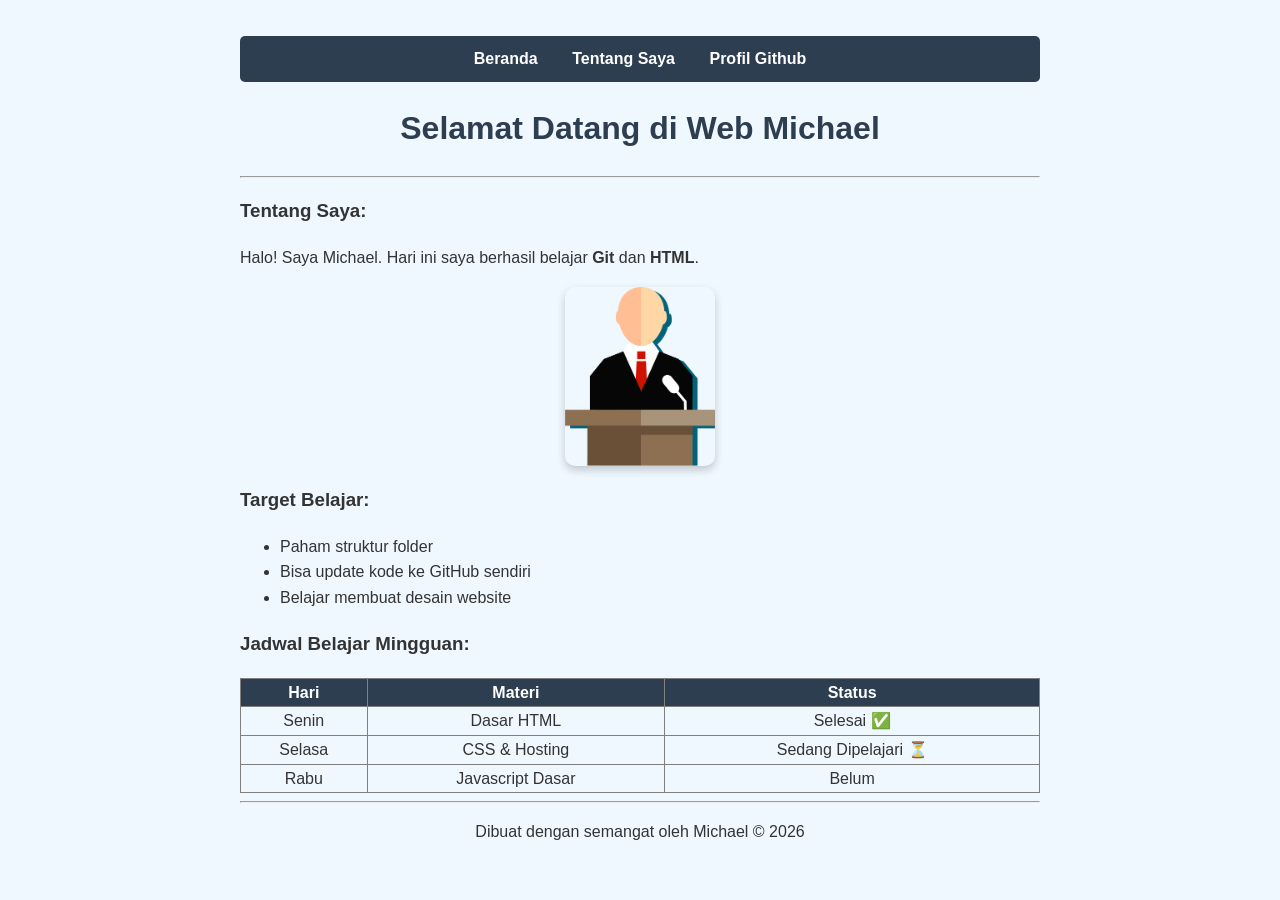
==== index.html @ 50359e4f "Menambahkan tabel" ====
<!DOCTYPE html>
<html lang="id">
<head>
    <meta charset="UTF-8">
    <title>Profil Michael</title>
    <style>
        body {
            background-color: #f0f8ff;
            font-family: Arial, sans-serif;
            line-height: 1.6;
            color: #333;
            max-width: 800px;
            margin: auto;
            padding: 20px;
        }
        h1 {
            color: #2c3e50;
            text-align: center;
        }
        nav ul {
            background: #2c3e50;
            padding: 10px;
            list-style: none;
            text-align: center;
            border-radius: 5px;
        }
        nav ul li {
            display: inline;
            margin: 0 15px;
        }
        nav ul li a {
            color: white;
            text-decoration: none;
            font-weight: bold;
        }
        nav ul li a:hover {
            color: #18bc9c;
        }
        img {
            display: block;
            margin: auto;
            border-radius: 10px;
            box-shadow: 0 4px 8px rgba(0,0,0,0.2);
        }
        table {
            width: 100%;
            border-collapse: collapse;
            text-align: center;
            margin-top: 10px;
        }
    </style>
</head>
<body>

    <nav>
        <ul>
            <li><a href="index.html">Beranda</a></li>
            <li><a href="tentang.html">Tentang Saya</a></li>
            <li><a href="https://github.com/michaelremetwa123" target="_blank">Profil Github</a></li>
        </ul>
    </nav>

    <h1>Selamat Datang di Web Michael</h1>
    <hr> 
    
    <h3>Tentang Saya:</h3>
    <p>Halo! Saya Michael. Hari ini saya berhasil belajar <strong>Git</strong> dan <strong>HTML</strong>.</p>
    <img src="images/foto.png" alt="Foto Michael" width="150">

    <h3>Target Belajar:</h3>
    <ul>
        <li>Paham struktur folder</li>
        <li>Bisa update kode ke GitHub sendiri</li>
        <li>Belajar membuat desain website</li>
    </ul>

    <h3>Jadwal Belajar Mingguan:</h3>
    <table border="1">
        <tr style="background-color: #2c3e50; color: white;">
            <th>Hari</th>
            <th>Materi</th>
            <th>Status</th>
        </tr>
        <tr>
            <td>Senin</td>
            <td>Dasar HTML</td>
            <td>Selesai ✅</td>
        </tr>
        <tr>
            <td>Selasa</td>
            <td>CSS & Hosting</td>
            <td>Sedang Dipelajari ⏳</td>
        </tr>
        <tr>
            <td>Rabu</td>
            <td>Javascript Dasar</td>
            <td>Belum</td>
        </tr>
    </table>

    <hr>
    <p style="text-align: center;">Dibuat dengan semangat oleh Michael &copy; 2026</p>

</body>
</html>
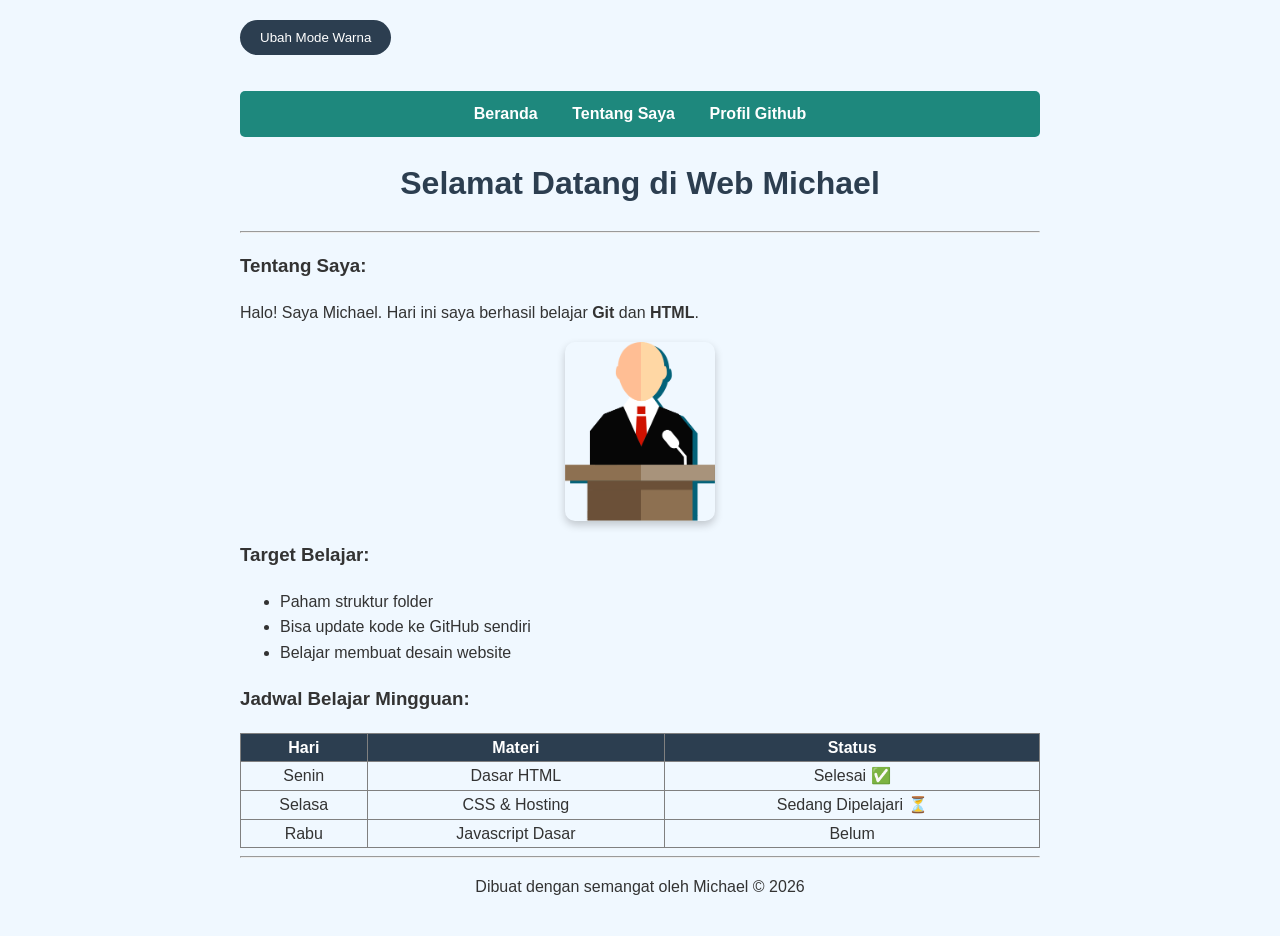
==== commit 132cce1f: "Membuat Dark Mode" ====
--- a/index.html
+++ b/index.html
@@ -2,56 +2,12 @@
 <html lang="id">
 <head>
     <meta charset="UTF-8">
+    <meta name="viewport" content="width=device-width, initial-scale=1.0">
     <title>Profil Michael</title>
-    <style>
-        body {
-            background-color: #f0f8ff;
-            font-family: Arial, sans-serif;
-            line-height: 1.6;
-            color: #333;
-            max-width: 800px;
-            margin: auto;
-            padding: 20px;
-        }
-        h1 {
-            color: #2c3e50;
-            text-align: center;
-        }
-        nav ul {
-            background: #2c3e50;
-            padding: 10px;
-            list-style: none;
-            text-align: center;
-            border-radius: 5px;
-        }
-        nav ul li {
-            display: inline;
-            margin: 0 15px;
-        }
-        nav ul li a {
-            color: white;
-            text-decoration: none;
-            font-weight: bold;
-        }
-        nav ul li a:hover {
-            color: #18bc9c;
-        }
-        img {
-            display: block;
-            margin: auto;
-            border-radius: 10px;
-            box-shadow: 0 4px 8px rgba(0,0,0,0.2);
-        }
-        table {
-            width: 100%;
-            border-collapse: collapse;
-            text-align: center;
-            margin-top: 10px;
-        }
-    </style>
+    <link rel="stylesheet" href="style.css">
 </head>
 <body>
-
+<button id= "btn-mode"> Ubah Mode Warna</button>
     <nav>
         <ul>
             <li><a href="index.html">Beranda</a></li>
@@ -100,6 +56,20 @@
 
     <hr>
     <p style="text-align: center;">Dibuat dengan semangat oleh Michael &copy; 2026</p>
-
+<script>
+    // Kode ini dijamin jalan karena ada di dalam file yang sama
+    const tombol = document.getElementById('btn-mode');
+    
+    tombol.onclick = function() {
+        document.body.classList.toggle('dark-mode');
+        
+        // Bonus: Ganti tulisan tombolnya biar keren
+        if (document.body.classList.contains('dark-mode')) {
+            tombol.innerText = "Nyalakan Lampu";
+        } else {
+            tombol.innerText = "Matikan Lampu";
+        }
+    };
+</script>
 </body>
 </html>
--- a/style.css
+++ b/style.css
@@ -0,0 +1,88 @@
+body {
+    background-color: #f0f8ff;
+    font-family: Arial, sans-serif;
+    line-height: 1.6;
+    color: #333;
+    max-width: 800px;
+    margin: auto;
+    padding: 20px;
+}
+h1 {
+    color: #2c3e50;
+    text-align: center;
+}
+nav ul {
+    background: #1e887d;
+    padding: 10px;
+    list-style: none;
+    text-align: center;
+    border-radius: 5px;
+}
+nav ul li {
+    display: inline;
+    margin: 0 15px;
+}
+nav ul li a {
+    color: white;
+    text-decoration: none;
+    font-weight: bold;
+}
+nav ul li a:hover {
+    color: #18bc9c;
+}
+img {
+    display: block;
+    margin: auto;
+    border-radius: 10px;
+    box-shadow: 0 4px 8px rgba(0,0,0,0.2);
+}
+table {
+    width: 100%;
+    border-collapse: collapse;
+    text-align: center;
+    margin-top: 10px;
+}
+/* Aturan Responsive */
+@media screen and (max-width: 600px) {
+    nav ul li {
+        display: block;
+        margin: 10px 0;
+    }
+}
+.gallery {
+    display: flex;          /* Mengaktifkan mode horizontal */
+    justify-content: center; /* Membuat gambar berada di tengah halaman */
+    gap: 3px;              /* Memberi jarak antar gambar */
+    margin: 20px 0;         /* Memberi jarak atas dan bawah */
+}
+
+.gallery img {
+    border: 3px solid #2c3e50; /* Menambah bingkai agar lebih cantik */
+    transition: transform 0.3s;
+}
+
+.gallery img:hover {
+    transform: scale(1.1); /* Efek membesar sedikit saat disentuh kursor */
+}
+
+/* Warna standar untuk Dark Mode */
+.dark-mode {
+    background-color: #2c3e50 !important;
+    color: #ecf0f1 !important;
+}
+
+/* Biar tombolnya kelihatan bagus */
+#btn-mode {
+    padding: 10px 20px;
+    cursor: pointer;
+    margin-bottom: 20px;
+    border-radius: 20px;
+    border: none;
+    background-color: #2c3e50;
+    color: white;
+}
+
+.dark-mode #btn-mode {
+    background-color: white;
+    color: #2c3e50;
+}
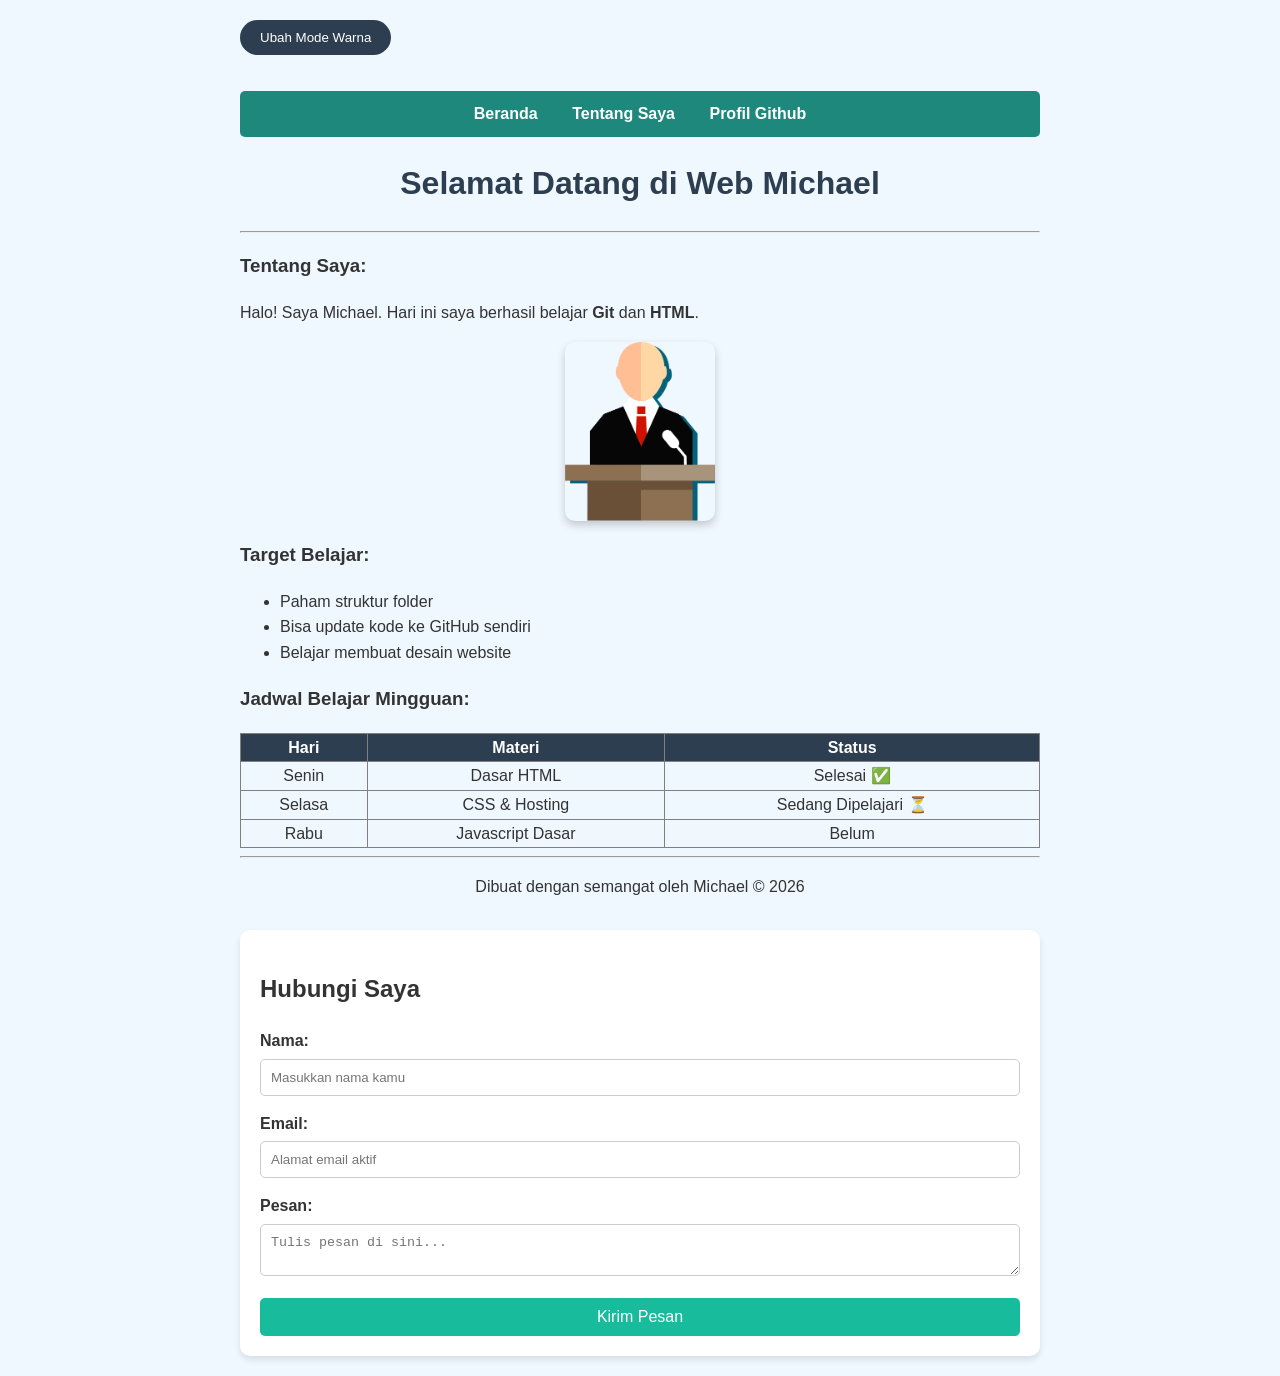
==== commit 7421f791: "Menambah Formulir" ====
--- a/index.html
+++ b/index.html
@@ -56,6 +56,27 @@
 
     <hr>
     <p style="text-align: center;">Dibuat dengan semangat oleh Michael &copy; 2026</p>
+<section id="kontak">
+    <h2>Hubungi Saya</h2>
+    <form>
+        <div class="input-group">
+            <label>Nama:</label>
+            <input type="text" placeholder="Masukkan nama kamu">
+        </div>
+        
+        <div class="input-group">
+            <label>Email:</label>
+            <input type="email" placeholder="Alamat email aktif">
+        </div>
+        
+        <div class="input-group">
+            <label>Pesan:</label>
+            <textarea placeholder="Tulis pesan di sini..."></textarea>
+        </div>
+        
+        <button type="submit" id="btn-kirim">Kirim Pesan</button>
+    </form>
+</section>
 <script>
     // Kode ini dijamin jalan karena ada di dalam file yang sama
     const tombol = document.getElementById('btn-mode');
--- a/style.css
+++ b/style.css
@@ -85,4 +85,51 @@
 .dark-mode #btn-mode {
     background-color: white;
     color: #2c3e50;
+}
+
+#kontak {
+    background: white;
+    padding: 20px;
+    border-radius: 10px;
+    margin-top: 30px;
+    box-shadow: 0 4px 6px rgba(0,0,0,0.1);
+}
+
+.input-group {
+    margin-bottom: 15px;
+}
+
+.input-group label {
+    display: block;
+    margin-bottom: 5px;
+    font-weight: bold;
+}
+
+.input-group input, .input-group textarea {
+    width: 100%;
+    padding: 10px;
+    border: 1px solid #ccc;
+    border-radius: 5px;
+    box-sizing: border-box; /* Biar padding tidak merusak lebar */
+}
+
+#btn-kirim {
+    background-color: #18bc9c;
+    color: white;
+    border: none;
+    padding: 10px 20px;
+    border-radius: 5px;
+    cursor: pointer;
+    width: 100%;
+    font-size: 16px;
+}
+
+#btn-kirim:hover {
+    background-color: #128f76;
+}
+
+/* CSS khusus biar formulir ikut gelap saat Dark Mode */
+.dark-mode #kontak {
+    background: #34495e;
+    color: white;
 }
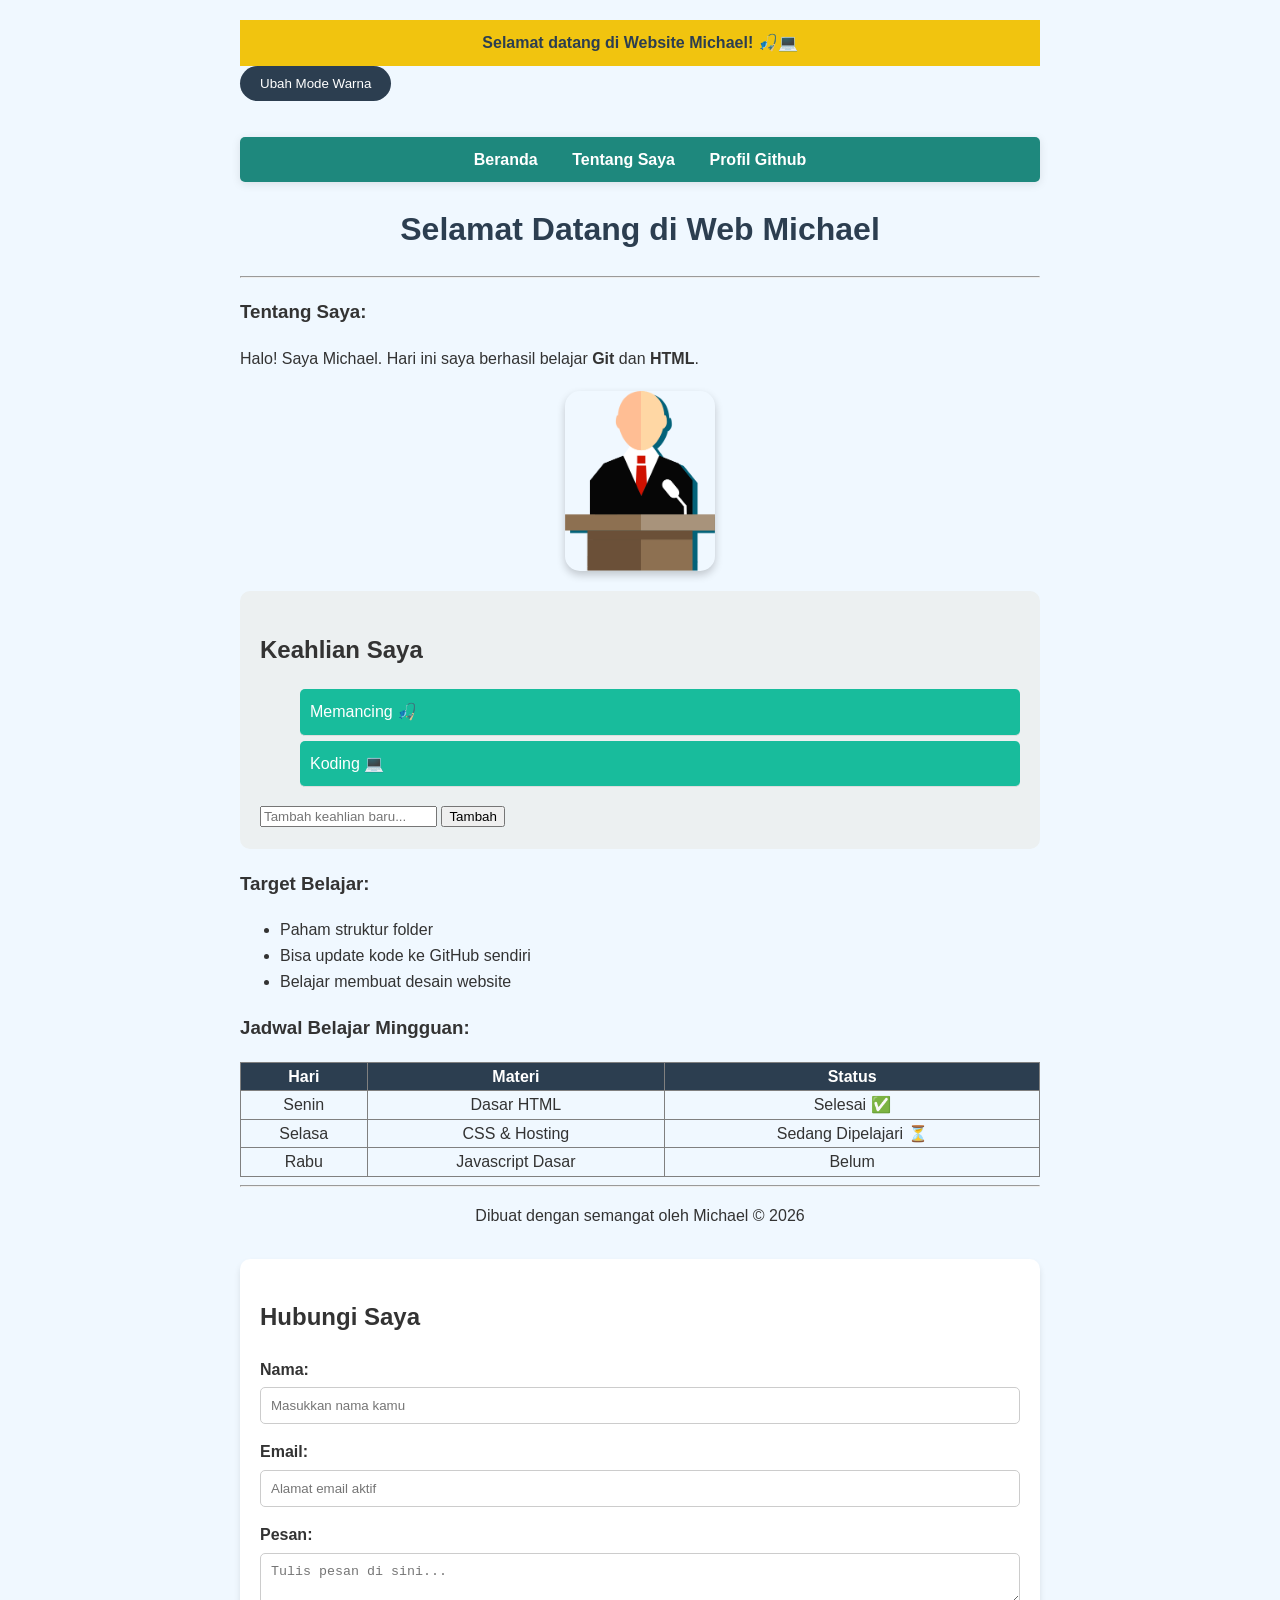
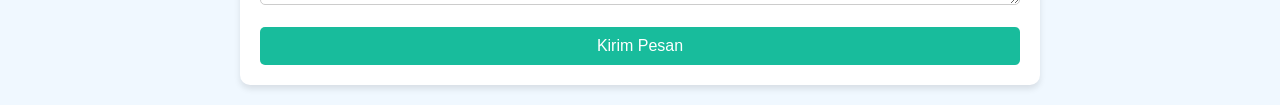
==== commit 11ea1256: "Menambah fitu CRUD sederhana" ====
--- a/index.html
+++ b/index.html
@@ -7,6 +7,9 @@
     <link rel="stylesheet" href="style.css">
 </head>
 <body>
+    <div id="welcome-msg" style="background: #f1c40f; color: #2c3e50; text-align: center; padding: 10px; font-weight: bold;">
+    Selamat datang di Website Michael! 🎣💻
+</div>
 <button id= "btn-mode"> Ubah Mode Warna</button>
     <nav>
         <ul>
@@ -23,6 +26,18 @@
     <p>Halo! Saya Michael. Hari ini saya berhasil belajar <strong>Git</strong> dan <strong>HTML</strong>.</p>
     <img src="images/foto.png" alt="Foto Michael" width="150">
 
+<section id="hobi-section">
+    <h2>Keahlian Saya</h2>
+    <ul id="daftar-hobi">
+        <li>Memancing 🎣</li>
+        <li>Koding 💻</li>
+    </ul>
+    
+    <div class="input-hobi">
+        <input type="text" id="input-baru" placeholder="Tambah keahlian baru...">
+        <button id="btn-tambah">Tambah</button>
+    </div>
+</section>
     <h3>Target Belajar:</h3>
     <ul>
         <li>Paham struktur folder</li>
@@ -78,7 +93,7 @@
     </form>
 </section>
 <script>
-    // Kode ini dijamin jalan karena ada di dalam file yang sama
+   // Kode ini dijamin jalan karena ada di dalam file yang sama
     const tombol = document.getElementById('btn-mode');
     
     tombol.onclick = function() {
@@ -91,6 +106,56 @@
             tombol.innerText = "Matikan Lampu";
         }
     };
+    // Kita pastikan seluruh halaman SELESAI dimuat dulu
+window.addEventListener('load', function() {
+    const pesan = document.getElementById('welcome-msg');
+    
+    // Tunggu 3 detik (3000ms) baru jalankan perintah hilang
+    setTimeout(function() {
+        if (pesan) {
+            pesan.style.transition = "0.5s"; // Biar hilangnya halus (smooth)
+            pesan.style.opacity = "0";       // Jadi transparan dulu
+            
+            setTimeout(function() {
+                pesan.style.display = 'none'; // Baru benar-benar dihapus
+            }, 500); 
+        }
+    }, 3000);
+});
+// tambah hobi baru
+const btnTambah = document.getElementById('btn-tambah');
+const inputBaru = document.getElementById('input-baru');
+const daftarHobi = document.getElementById('daftar-hobi');
+
+btnTambah.onclick = function() {
+    const teksHobi = inputBaru.value;
+    
+    if (teksHobi !== "") {
+        // 1. Buat elemen <li> baru
+        const liBaru = document.createElement('li');
+        liBaru.innerText = teksHobi + " "; // Tambah spasi dikit
+        
+        // 2. Buat tombol "Hapus" kecil di samping teks
+        const btnHapus = document.createElement('button');
+        btnHapus.innerText = "❌";
+        btnHapus.style.marginLeft = "10px";
+        btnHapus.style.cursor = "pointer";
+        
+        // 3. Logika saat tombol ❌ diklik
+        btnHapus.onclick = function() {
+            liBaru.remove(); // Perintah untuk menghapus baris tersebut
+        };
+        
+        // 4. Masukkan tombol ke dalam <li>, lalu <li> ke dalam daftar
+        liBaru.appendChild(btnHapus);
+        daftarHobi.appendChild(liBaru);
+        
+        // 5. Kosongkan input lagi
+        inputBaru.value = "";
+    } else {
+        alert("Isi dulu dong hobinya!");
+    }
+};
 </script>
 </body>
 </html>
--- a/style.css
+++ b/style.css
@@ -1,3 +1,6 @@
+html {
+    scroll-behavior: smooth;
+}
 body {
     background-color: #f0f8ff;
     font-family: Arial, sans-serif;
@@ -11,6 +14,17 @@
     color: #2c3e50;
     text-align: center;
 }
+nav {
+    position: sticky; /* Membuatnya menempel */
+    top: 0;           /* Menempel di bagian paling atas */
+    z-index: 1000;    /* Memastikan menu selalu di atas gambar/tulisan lain */
+}
+
+/* Tambahkan sedikit bayangan agar terlihat melayang saat di-scroll */
+nav ul {
+    box-shadow: 0 2px 10px rgba(0,0,0,0.1);
+}
+
 nav ul {
     background: #1e887d;
     padding: 10px;
@@ -132,4 +146,69 @@
 .dark-mode #kontak {
     background: #34495e;
     color: white;
+}
+
+#btn-mode, #btn-kirim {
+    transition: all 0.3s ease; /* Biar gerakannya halus, tidak kaget */
+}
+
+#btn-mode:hover, #btn-kirim:hover {
+    transform: translateY(-3px); /* Tombol naik sedikit */
+    box-shadow: 0 5px 15px rgba(0,0,0,0.2); /* Bayangan makin tebal */
+}
+
+#btn-mode:active, #btn-kirim:active {
+    transform: translateY(0); /* Saat diklik, tombol turun kembali */
+}
+
+img {
+    display: block;
+    margin: 20px auto; /* Membuat foto otomatis ke tengah */
+    border-radius: 15px; /* Memberikan sudut tumpul yang cantik */
+}
+
+#hobi-section {
+    background: #ecf0f1;
+    padding: 20px;
+    border-radius: 10px;
+    margin: 20px 0;
+}
+
+.dark-mode #hobi-section {
+    background: #2c3e50;
+    color: white;
+}
+
+#daftar-hobi li {
+    background: #18bc9c;
+    color: white;
+    padding: 8px;
+    margin: 5px 0;
+    border-radius: 5px;
+    list-style: none;
+}
+/* Pastikan warna latar belakang section hobi ikut berubah saat Dark Mode */
+.dark-mode #hobi-section {
+    background-color: #2c3e50;
+    color: white;
+}
+
+/* Dan warna list-nya agar tetap kontras */
+.dark-mode #daftar-hobi li {
+    background-color: #34495e;
+    border: 1px solid #18bc9c;
+}
+
+#daftar-hobi li {
+    display: flex;
+    justify-content: space-between; /* Teks di kiri, tombol di kanan */
+    align-items: center;
+    padding: 10px;
+    border-bottom: 1px solid #ddd;
+}
+
+#daftar-hobi button {
+    background: none;
+    border: none;
+    font-size: 14px;
 }
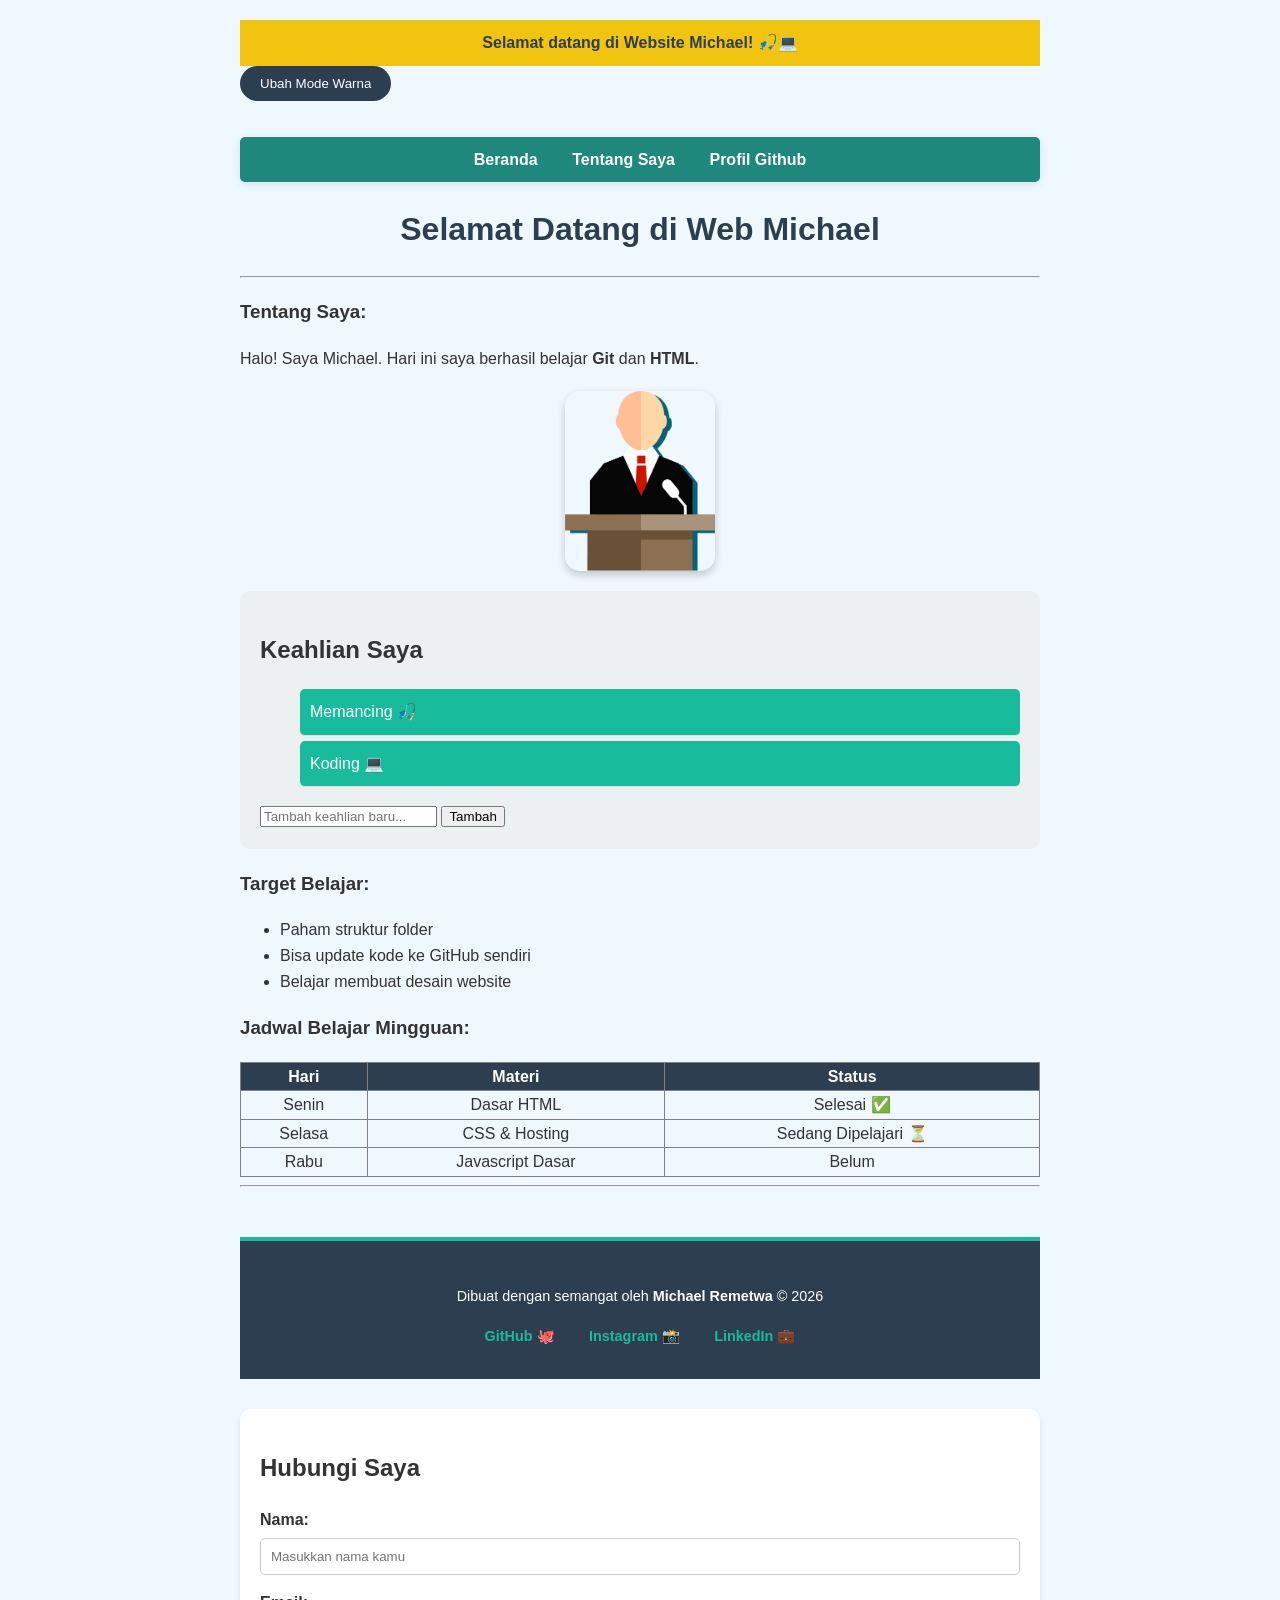
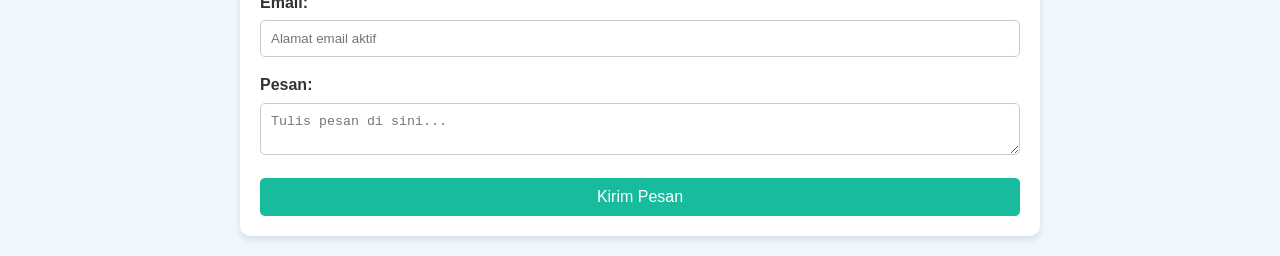
==== commit e29817b7: "Project Complete" ====
--- a/index.html
+++ b/index.html
@@ -70,7 +70,16 @@
     </table>
 
     <hr>
-    <p style="text-align: center;">Dibuat dengan semangat oleh Michael &copy; 2026</p>
+    <footer>
+    <div class="footer-content">
+        <p>Dibuat dengan semangat oleh <strong>Michael Remetwa</strong> &copy; 2026</p>
+        <div class="socials">
+            <a href="https://github.com/michaelremetwa123" target="_blank">GitHub 🐙</a>
+            <a href="https://instagram.com/username_kamu" target="_blank">Instagram 📸</a>
+            <a href="https://linkedin.com/in/username_kamu" target="_blank">LinkedIn 💼</a>
+        </div>
+    </div>
+</footer>
 <section id="kontak">
     <h2>Hubungi Saya</h2>
     <form>
@@ -127,35 +136,50 @@
 const inputBaru = document.getElementById('input-baru');
 const daftarHobi = document.getElementById('daftar-hobi');
 
+// --- FUNGSI 1: Menampilkan Hobi ke Layar ---
+function tampilkanHobi(teks) {
+    const liBaru = document.createElement('li');
+    liBaru.innerText = teks + " ";
+    
+    const btnHapus = document.createElement('button');
+    btnHapus.innerText = "❌";
+    btnHapus.onclick = function() {
+        liBaru.remove();
+        hapusDariStorage(teks); // Hapus juga dari memori
+    };
+    
+    liBaru.appendChild(btnHapus);
+    daftarHobi.appendChild(liBaru);
+}
+
+// --- FUNGSI 2: Tambah & Simpan ---
 btnTambah.onclick = function() {
     const teksHobi = inputBaru.value;
-    
     if (teksHobi !== "") {
-        // 1. Buat elemen <li> baru
-        const liBaru = document.createElement('li');
-        liBaru.innerText = teksHobi + " "; // Tambah spasi dikit
-        
-        // 2. Buat tombol "Hapus" kecil di samping teks
-        const btnHapus = document.createElement('button');
-        btnHapus.innerText = "❌";
-        btnHapus.style.marginLeft = "10px";
-        btnHapus.style.cursor = "pointer";
-        
-        // 3. Logika saat tombol ❌ diklik
-        btnHapus.onclick = function() {
-            liBaru.remove(); // Perintah untuk menghapus baris tersebut
-        };
-        
-        // 4. Masukkan tombol ke dalam <li>, lalu <li> ke dalam daftar
-        liBaru.appendChild(btnHapus);
-        daftarHobi.appendChild(liBaru);
-        
-        // 5. Kosongkan input lagi
+        tampilkanHobi(teksHobi);
+        simpanKeStorage(teksHobi); // Simpan ke memori
         inputBaru.value = "";
-    } else {
-        alert("Isi dulu dong hobinya!");
     }
 };
+
+// --- FUNGSI 3: Logika Memori (LocalStorage) ---
+function simpanKeStorage(hobi) {
+    let daftar = JSON.parse(localStorage.getItem('hobiMichael')) || [];
+    daftar.push(hobi);
+    localStorage.setItem('hobiMichael', JSON.stringify(daftar));
+}
+
+function hapusDariStorage(hobi) {
+    let daftar = JSON.parse(localStorage.getItem('hobiMichael')) || [];
+    daftar = daftar.filter(item => item !== hobi);
+    localStorage.setItem('hobiMichael', JSON.stringify(daftar));
+}
+
+// --- FUNGSI 4: Ambil Data Saat Website Dibuka ---
+window.addEventListener('load', function() {
+    const daftarSimpanan = JSON.parse(localStorage.getItem('hobiMichael')) || [];
+    daftarSimpanan.forEach(hobi => tampilkanHobi(hobi));
+});
 </script>
 </body>
 </html>
--- a/style.css
+++ b/style.css
@@ -211,4 +211,38 @@
     background: none;
     border: none;
     font-size: 14px;
+}
+
+footer {
+    background-color: #2c3e50;
+    color: white;
+    padding: 30px 0;
+    text-align: center;
+    margin-top: 50px; /* Memberi jarak agar tidak menempel dengan konten atas */
+    border-top: 4px solid #18bc9c;
+}
+
+.footer-content p {
+    margin-bottom: 15px;
+    font-size: 0.9rem;
+}
+
+.socials a {
+    color: #18bc9c;
+    margin: 0 15px;
+    text-decoration: none;
+    font-weight: bold;
+    font-size: 0.9rem;
+    transition: 0.3s;
+}
+
+.socials a:hover {
+    color: #f1c40f; /* Berubah jadi kuning saat disentuh kursor */
+    text-decoration: underline;
+}
+
+/* Penyesuaian Footer untuk Dark Mode */
+.dark-mode footer {
+    background-color: #1a252f;
+    border-top: 4px solid #f1c40f; /* Ganti warna garis jadi kuning di mode gelap */
 }
